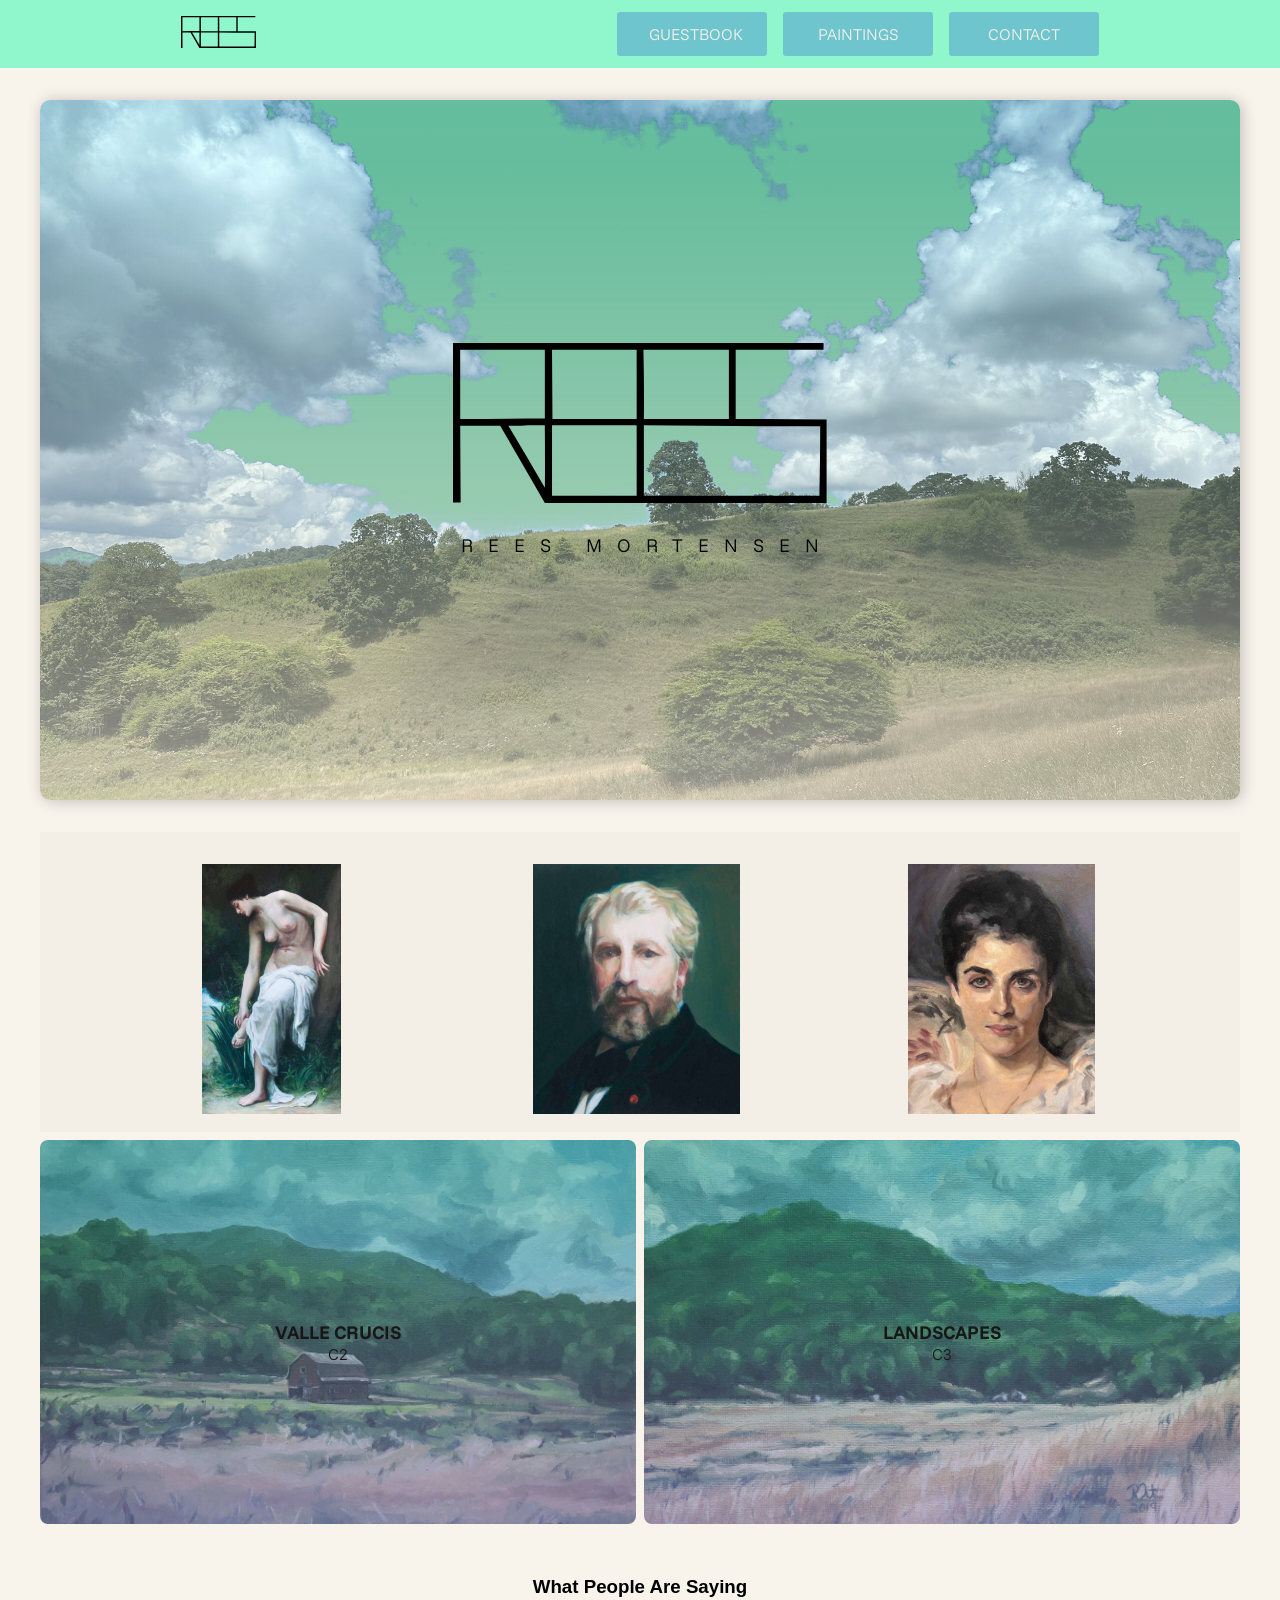
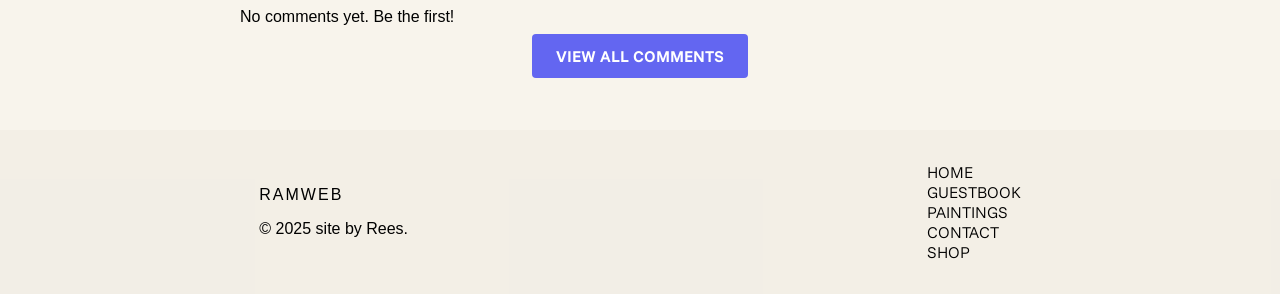
==== index.html @ e9ee2b07 "initial commit: everything" ====
<!DOCTYPE html>
<html lang="en">
  <head>
    <meta charset="UTF-8" />
    <meta http-equiv="X-UA-Compatible" content="IE=edge" />
    <meta name="viewport" content="width=device-width, initial-scale=1.0" />
    <title>Final Project</title>
    <link rel="stylesheet" href="style.css"/>
    <link rel="stylesheet" href="guestbook.css" />
    <!-- google font -->
    <link rel="preconnect" href="https://fonts.googleapis.com" />
    <link rel="preconnect" href="https://fonts.gstatic.com" crossorigin />
    <link
      href="https://fonts.googleapis.com/css2?family=Funnel+Sans:ital,wght@0,300..800;1,300..800&display=swap"
      rel="stylesheet"
    />

    <link rel="preconnect" href="https://fonts.googleapis.com" />
    <link rel="preconnect" href="https://fonts.gstatic.com" crossorigin />
    <link
      href="https://fonts.googleapis.com/css2?family=Lexend+Giga:wght@100..900&display=swap"
      rel="stylesheet"
    />
  </head>

  <body>
    <header>
      <nav class="navbar">
        <a href="#" class="icon">
          <img src="assets-rw/logo.svg" class="nav-logo" alt="my logo" />
        </a>
        <ul class="nav-menu">
          <li class="button">
            <a href="guestbook.html" class="link">guestbook</a>
          </li>
          <li class="button">
            <a href="#work" class="link">paintings</a>
          </li>
          <li class="button">
            <a href="contact.html" target="_blank" class="link">contact</a>
          </li>
        </ul>

        <div class="hamburger">
          <span class="bar"></span>
          <span class="bar"></span>
          <span class="bar"></span>
        </div>
      </nav>
    </header>
    <main>
      <div class="hero">
        <div class="hero-container">
          <img src="assets-rw/logo.svg" class="full-icon" alt="my logo" />
          <h3 class="name">rees mortensen</h3>
        </div>
      </div>
      <!-- gallery -->
      <div class="grid-container">
        <div class="c1 cont1">
          <div class="slider-container">
            <button class="prev-btn">❮</button>
            <button class="next-btn">❯</button>

            <div class="slider-window">
              <div class="slider-track">
                <img src="assets-rw/mcw1.jpg" alt="Painting 1" />
                <img src="assets-rw/mcw2.jpg" alt="Painting 2" />
                <img src="assets-rw/mcw3.jpg" alt="Painting 3" />
                <img src="assets-rw/mcw4.jpg" alt="Painting 4" />
                <img src="assets-rw/mcw5.jpg" alt="Painting 5" />
              </div>
            </div>
          </div>
        </div>
        <div class="c2 cont2" id="work">
          <a href="gallery1.html">
            <h3>Valle Crucis</h3>
            <p>c2</p>
          </a>
        </div>

        <div class="c3 cont3">
          <a href="gallery2.html">
            <h3>Landscapes</h3>
            <p>c3</p>
          </a>
        </div>
      </div>

      <section id="container">
        <h3>What People Are Saying</h3>
        <div id="home-submission-list"></div>
        <div class="center-link">
          <a href="guestbook.html" class="btn-primary">View All Comments</a>
        </div>
      </section>
    </main>
    <footer>
      <div class="footer">
        <div class="desc">
          <h4>RAMWEB</h4>
          <p>&#169; 2025 site by Rees.</p>
        </div>
        <ul>
          <li><a href="index.html">home</a></li>
          <li><a href="guestbook.html">guestbook</a></li>
          <li><a href="index.html#work">paintings</a></li>
          <li><a href="index.html#portrate">contact</a></li>
          <li><a href="index.html#portrate">shop</a></li>
        </ul>
      </div>
    </footer>
    <script src="app.js"></script>
  </body>
</html>
---- style.css ----
*{
    box-sizing: border-box;
    padding: 0;
    margin: 0;
}
body{
    font-family: 'Inter', sans-serif;
    background-color:#f7f2e8c9 ;
    padding-top: 6.25em;
}
a{
    font-family: "Funnel Sans", sans-serif;
    font-weight: 100;
    text-transform: uppercase;
    text-decoration: none;
    color: black;
}

li{
    list-style: none;
}

h2{
    font-family: "Funnel Sans", sans-serif;
    font-weight: 600;
    text-transform: uppercase;
}


/* navbar */
.nav-logo{
    height: 2em;
}

.navbar{
    display: flex;
    flex-direction: row;
    align-items: center;
    justify-content: space-around;
    position: fixed;
    top: 0;
    width: 100%;
    z-index: 100;
    /* background: rgba(4, 247, 4, 0.128); */
    background: rgba(4, 247, 158, 0.423);
    height: 4.25em;
    padding: 1em 0 1em 0;
    margin-bottom: 2em;
} 

.nav-menu{
    display: flex;
    justify-content: space-between;
    align-items: center;
    gap: 1em;
}

.nav-menu li{
   
    border-radius: 0.2em;
    /* background-color: #50bbd0; */
    background-color: #5099d086;
    /* color: black; */
   
    padding: .75em 2em;
    width: 150px;
    text-align: center;
}
.nav-menu li a{
    color: rgb(244, 238, 233);
}

.link{
    transition: .5s ease;
}
.button:hover{
    /* background-color: #10d085; */
    background-color: #5099d0dd;
    /* color:#60d085 */
}
.navbar.hidden {
    opacity: 0;
    pointer-events: none; 
    transition: opacity 0.4s ease; /* Smooth fade out */
}
/*  */

/* mobil navbar styles */
.hamburger {
    display: none;
    cursor: pointer;
}
.bar{
    display: block;
    width: 25px;
    height: 3px;
    border-radius: 5px;
    margin: 5px auto;
    transition: all 0.5s ease-in-out;
    background-color: #50bbd0;
}
/* end mobil nav */
/* hero styles */
.hero{  
    padding: 0;
    height: 700px;
    max-width: 1200px;
    border-radius: 10px;
    /* box-shadow: inset 51px 5px 51px rgba(0, 0, 0, 0.128); */
    box-shadow: 2px 1px 15px rgba(0, 0, 0, 0.223);
    width: 100%;
    margin: 0 auto;
    display:flex;
    flex-direction: column;
    justify-content: center;
    align-items: center;
    background: 
    linear-gradient(rgba(4, 239, 247, 0.128), transparent 80%), 
    linear-gradient(0deg,#f7f2e89b , transparent 90%), 
    
     url(assets-rw/moses-cone.png) no-repeat center,
     rgba(0, 128, 68, 0.539)
     ;

    background-size: cover;
    text-align: center;
}
.hero-container{
    display: flex;
    flex-direction: column;
    align-items: center;
    justify-content: center;
    gap: .6em;
   
}
.full-icon{
    height: 10em;
    width: auto;
}
.name {
    font-family: "Funnel Sans", sans-serif;
    font-weight: 100;
    text-transform: uppercase;
    letter-spacing: .8em;
    text-align: center;
    padding-left: 15px;
}
/* end hero */
/* gallery container */

.grid-container{
    display: grid;
    max-width: 1200px;
    padding: 2em 0;
    margin: 0 auto;
    height: auto;
    gap: .5em;
    grid-template-rows: 300px 2fr;
    grid-template-columns: repeat(2, 1fr);
    grid-template-areas: 
    "c1 c1"
    "c2 c3"
    ;
}
.c1{
    grid-area: c1;
    /* text-align: center; */
    /* padding: 4em 0; */
    /* background: #060604c9; */
    
    ;

}
.c2{
    max-width: 100%;
    height: 100%;
    background: 
    linear-gradient(#16a0847d, transparent 80%), linear-gradient(0deg,#8080da7c, transparent 80%),
    url(assets-rw/ncw9.jpg) no-repeat center;
    opacity: .9;
    background-size: cover;
    background-color: #10d085;
    grid-area: c2;
}
.c3{
    max-width: 100%;
    height: 100%;
    background: linear-gradient(#16a0847d, transparent 80%), linear-gradient(0deg,#8080da7c, transparent 80%),
    url(assets-rw/ncw12.jpg) no-repeat center;
    opacity: .9;
    background-size: cover;
    grid-area: c3;
}
/* -------- */
/* .cont1 img{
    height: 450px;
} */

.cont1{
    display: block;
    padding: 2em 0;
    overflow: hidden; 
    width: 100%;
    /* background: green; */
    background-color: #dbd7cf36;
}

/* This is the 'Frame' that holds the buttons and the track */
.slider-container {
    position: relative;
    max-width: 1200px;
    margin: 0 auto;
    /* overflow: hidden;  */
    padding: 0 50px;
    
}
.slider-window{
    overflow: hidden;
    width: 100%;
}
/* This is the 'Train' that actually moves */
.slider-track {
    display: flex;
    transition: transform 0.5s ease-in-out; 
    gap: 2px;
    /* padding: 20px 0; */
}

.slider-track img {
    /* (100% divided by 3) minus gap adjustment */
    flex: 0 0 33%; 
    height: 250px;
    object-fit: contain;
    border-radius: 8px;
    /* box-shadow: 0 4px 8px rgba(0,0,0,0.1); */
}
.prev-btn, .next-btn{
    position: absolute;
    top: 50%;
    transform: translateY(-50%);
    background: rgba(0, 0, 0, 0.6);
    color: white;
    border: none;
    width: 40px;
    height: 40px;
    border-radius: 50%;
    cursor: pointer;
    z-index: 10;
    display: none;
    display: flex;
    align-items: center;
    justify-content: center;
    margin: 0 10px;
    opacity: 0;
    transition: opacity .3s ease;
    pointer-events: none;
}
.slider-container:hover .prev-btn,
.slider-container:hover .next-btn {
    opacity: 1; /* Makes them visible */
    pointer-events: auto; /* Re-enables clicking */
}

.prev-btn{
    left: 0;
    
}
.next-btn{
    right: 0;
}
/* ------------------------- */
.cont2{
    display: flex;
    flex-direction: column;
    align-items: center;
    justify-content: center;
    border-radius: .5em;
    /* padding: 5em; */
}
.cont3{
    display: flex;
    flex-direction: column;
    align-items: center;
    justify-content: space-around;
    color: #10a085;
    border-radius: .5em; 
}
.cont2, .cont3{
    padding: 10em 2em;
    text-align: center;
}
/* end gallery */
/* footer */
.footer{
    display: flex;
    flex-direction: row;
    align-items: center;
    justify-content: space-around;
    margin-top: 4em;
    padding: 2em 0;
    background-color: #dbd7cf36;
}
.desc h4{
    /* background: green; */
    text-transform: uppercase;
    letter-spacing: 2px;
    font-weight: 100;
    margin-bottom: 1em;

}

/* end footer */



@media(max-width: 768px){
    .slider-track img{
        flex: 0 0 100%;
    }
    .slider-track{
        gap:0;
    }
    .slider-container{
        padding: 0 30px;
    }
    .prev-btn, .next-btn{
        opacity: 1;
        pointer-events: auto;
    }
}

@media (max-width: 900px){

    .hero{
        height: 400px;
        background-size: cover;
        text-align: center;
    }
    
    .hero img{
        height: 5em;
    }
    .name{
        display: none;
    }
            /* moble view navbar*/

            .hamburger{
                display: block;
            }
            .hamburger.active .bar:nth-child(2) {
                opacity: 0;
            }
            .hamburger.active .bar:nth-child(1) {
                transform: translateY(8px) rotate(45deg);
            }
            .hamburger.active .bar:nth-child(3) {
                transform: translateY(-8px) rotate(-45deg);
            }
            .nav-menu{
                position: fixed;
                z-index: 1;
                right: -100%;
                top: 70px;
                gap: 0;
                flex-direction: column;
                background-color: #262626;
                width: 100%;
                text-align: center;
                transition: 0.5s;
            }
            .button{
                margin: 16px 0;
            }
            .nav-menu.active{
                right: 0;
            }
            .grid-container{
                display: grid;
                max-width: 1400px;
                padding: 2em 0;
                margin: 0 auto;
                height: auto;
                gap: .5em;
                grid-template-rows: repeat(3, 1fr);
                grid-template-columns: repeat(1, 1fr);
                grid-template-areas: 
                "c1 "
                "c2 "
                "c3"
                ;
            }        

}

/* ---------------gallery styles ----------------*/

.header{
    display: flex;
    flex-direction: row;
    justify-content: center;
}
.header h1{
    
    padding: 4em;
}

.full-img{
    display: none;
}

.gallery-container{
    display: flex;
    flex-wrap: wrap;
    justify-content: center;
    width: 94%;
    padding: 10px;
    box-shadow: 0 0 3px 0 rgba(0,0,0,0.3);
    margin: 0 auto;
    max-width: 1200px;
    gap: 5px 10px;
}
.gallery-item{
    flex: 0 0 300px;
    margin-bottom: 6px;
    opacity: .80;
    max-height: 250px;
}
.gallery-item:hover{
    opacity: 1;
}

.gallery-item img{
    width: 100%;
    height: 100%;
    object-fit: cover;
}

/* lightbox */

.lightbox{
    position: fixed;
    top: 0;
    left: 0;
    width: 100%;
    height: 100%;
    background-color: rgba(0,0,0,0.6); 
     z-index: 1000;
    display:none;
    justify-content: center;
    align-items: center;
    /* overflow: auto; */
 }

 .lightbox-content{
    position: relative;
    max-width: 90%;
    max-height: 90vh;
    display: flex;
    justify-content: center;
    align-items: center;
    /* top: 50%;
    left: 50%;
    transform: translate(-50%, -50%);
    max-height: 80%; */
    /* background-color: rgba(255, 0, 0, 0.445); */
}

.lightbox-content img{
    max-width: 100%;
    max-height: 80vh;
    width: auto;
    height: auto;
    object-fit: contain;

    /* width: 100%;
    height: 100%;
    border: 5px solid white;
    object-fit: scale-down; */
}

.lightbox-prev,
.lightbox-next{
    position: absolute;
    top: 50%;
    transform: translateY(-50%);
    background-color: rgba(0,0,0,0.5);
    color: white;
    padding: 15px;
    cursor: pointer;
    z-index: 1010;
    border-radius: 5px;
    transition: background 0.3s;
    /* position: absolute;
    background-color: rgba(0,0,0,0.8);
    color: white;
    padding: 9px;
    top: 50%;
    cursor: pointer; */
}
.lightbox-prev{
    left: 40px;
    /* left: 0; */
}
.lightbox-next{
    right: 40px;
    /* right: 0; */
}

@media(max-width: 768px){
    .gallery-container{
        width: 100%;
    }
    .gallery-item{
        flex-basis: 49.80%;
        margin-bottom: 3px;
    }
    .lightbox-content{
        width: auto;
        height: 60%;
    }
    .lightbox-prev { 
        left: 10px; 
    }
    .lightbox-next { 
        right: 10px; 
    }
    .lightbox-content img { 
        max-height: 70vh; 
    }
}

/* -------- end gallery styles-------------- */

/* ------guestbook styles------------------- */

/* Guestbook Specific Styles */
#guestbook-input {
    max-width: 600px;
    margin: 50px auto;
    padding: 30px;
    background: #ffffff;
    border-radius: 8px;
    box-shadow: 0 4px 15px rgba(0,0,0,0.1);
}
#guestbook-input h2{
    margin-bottom: 10px;
    color: #333;
    font-family: "Funnel Sans", sans-serif;
    font-weight: 100;
}

.input-group{
    margin-bottom: 20px;
    display: flex;
    flex-direction: column;
}
.input-group label{
    display: block;
    margin-bottom: 10px;
    font-weight: 500;
    font-family: 'Inter', sans-serif;
    font-size: .85em;
}


.input-group input, 
.input-group textarea {
    padding: 12px;
    border: 1px solid #ccc;
    border-radius: 4px;
    font-size: 16px;
    width: 100%; 
    box-sizing: border-box; 
}


.input-group input:focus, 
.input-group textarea:focus {
    outline: none;
    border-color: #6366f1;
    box-shadow: 0 0 5px rgba(99, 102, 241, 0.3);
}

textarea {
    min-height: 120px; /* Gives them room to write a note */
    resize: vertical; /* Allows user to grow the box but not widen it */
}


#submission-list {
    display: flex;
    flex-direction: column;
    gap: 20px;
    margin-top: 20px;
}



.message-card h4 {
    margin: 0 0 10px 0;
    color: #1a202c;
}

.message-card p {
    color: #4a5568;
    line-height: 1.5;
}

.hidden {
    display: none;
}

.button-container {
    display: flex;
    gap: 15px; /* Space between buttons */
    margin-top: 10px;
}

/* Primary Button (Submit) */
.btn-primary {
    background-color: #6366f1;
    color: white;
    padding: 12px 24px;
    border: none;
    border-radius: 4px;
    cursor: pointer;
    font-weight: bold;
    transition: background 0.3s ease;
}

.btn-primary:hover {
    background-color: #4f46e5;
}

/* Danger Button (Clear) */
.btn-danger {
    background-color: #fee2e2; /* Light red background */
    color: #dc2626; /* Dark red text */
    padding: 12px 24px;
    border: 1px solid #fecaca;
    border-radius: 4px;
    cursor: pointer;
}

.btn-danger:hover {
    background-color: #fca5a5;
    color: white;
}

#guestbook-feed {
    max-width: 800px;
    margin: 40px auto;
}

.message-card {
    border-bottom: 1px solid #eee;
    padding: 20px 0;
}

/* the "Post-it Note" look for cards */
.message-card {
    background: #fff;
    border-left: 5px solid #6366f1;
    margin-bottom: 15px;
    padding: 15px 20px;
    box-shadow: 2px 2px 5px rgba(0,0,0,0.05);
}

#home-submission-list {
    max-width: 800px; /* Or whatever matches your paintings slider width */
    margin: 0 auto;
    display: flex;
    flex-direction: column;
    gap: 15px;
}
#container h3{
    margin-bottom: 10px;
}
.center-link, h3 {
    text-align: center;
    margin-top: 20px;
}

/* -----end guestbook styles--------- */

/* ------contact page styles------------- */

/* form contact page */
.form-outer-container{
    display: flex;
    justify-content: center;
    align-items: center;
    max-width: 80%;
    margin: auto;
    padding: 2em;

}
.form-container{
    padding: 5.5em;
    border-radius: 10px;
    box-shadow: 0 10px 25px rgba(0,0,0,0.1);
    max-width: 800px;
    width: 100%;
    background-color: #ffffff;
    display: flex;
    flex-direction: column;
    align-items: center;
}

.form-title{
    text-align: center;
    margin-bottom: 2em;
}

.form-group{
    margin-bottom: 1em;
}
.form-group-last{
    margin-bottom: 1.5em;
}
.form-label{
    display: block;
    margin-bottom: .5em;
    font-weight: 500;
    font-family: 'Inter', sans-serif;
    font-size: .85em;
}
.form-input{
    width: 100%;
    padding: 10px 15px;
    margin: 8px 0;
    border: 2px solid #cbd5e0;
    border-radius: 10px;
    font-size: 1em;
    transition: border-color .5s, box-shadow .5s;
    outline: none;
}
.form-input:focus{
    border-color: #6366f1;
    box-shadow: 0 0 0 3px rgba(99,102,241,.2)
}
.textarea.form-input{
    resize: vertical;
    min-height: 120px;
}
.button-container{
    display: flex;
    gap: 10px;
    align-items: center;
}
button{
    box-shadow: 2px 2px 5px rgba(0,0,0,0.1);
}
button:hover{
    scale: 1.01;
}
.submit-button{
    border: none;
    border-radius: 0.2em;
    background-color: #50bbd0;
    color: black;
    padding: .75em 2em;
    width: 150px;
    text-align: center;
}
.clear-button{
    border: none;
    border-radius: 0.2em;
    background-color: #d05d50;
    color: white;
    padding: .75em 2em;
    width: 150px;
    text-align: center;
}
.hidden{
    display: none;
}
.message-box {
    margin-top: 20px;
    padding: 10px;
    border-radius: 5px;
    text-align: left;
    font-weight: bold;
    min-height: 20px; /* Keeps the form from 'jumping' when text appears */
}

#statusMessage ul {
    list-style-type: square; 
    padding: 0;
    margin: 10px 0;
}

#statusMessage li {
    font-size: 0.9em;
    margin-top: 5px;
}

.message-card {
    background: #f9f9f9;
    border-left: 5px solid #6366f1; /* Matches your purple focus color! */
    padding: 15px;
    margin-bottom: 15px;
    border-radius: 5px;
    box-shadow: 2px 2px 5px rgba(0,0,0,0.1);
}

.message-card h4 {
    margin-top: 0;
    color: #2d3748;
}


/* end of form contact page */

/* --------end contact styles ---------- */
---- guestbook.css ----
/* Guestbook Specific Styles */
#guestbook-input {
    max-width: 600px;
    margin: 50px auto;
    padding: 30px;
    background: #ffffff;
    border-radius: 8px;
    box-shadow: 0 4px 15px rgba(0,0,0,0.1);
}
#guestbook-input h2{
    margin-bottom: 10px;
    color: #333;
    font-family: "Funnel Sans", sans-serif;
    font-weight: 100;
}

.input-group{
    margin-bottom: 20px;
    display: flex;
    flex-direction: column;
}
.input-group label{
    display: block;
    margin-bottom: 10px;
    font-weight: 500;
    font-family: 'Inter', sans-serif;
    font-size: .85em;
}


.input-group input, 
.input-group textarea {
    padding: 12px;
    border: 1px solid #ccc;
    border-radius: 4px;
    font-size: 16px;
    width: 100%; 
    box-sizing: border-box; 
}


.input-group input:focus, 
.input-group textarea:focus {
    outline: none;
    border-color: #6366f1;
    box-shadow: 0 0 5px rgba(99, 102, 241, 0.3);
}

textarea {
    min-height: 120px; /* Gives them room to write a note */
    resize: vertical; /* Allows user to grow the box but not widen it */
}


#submission-list {
    display: flex;
    flex-direction: column;
    gap: 20px;
    margin-top: 20px;
}



.message-card h4 {
    margin: 0 0 10px 0;
    color: #1a202c;
}

.message-card p {
    color: #4a5568;
    line-height: 1.5;
}

.hidden {
    display: none;
}

.button-container {
    display: flex;
    gap: 15px; /* Space between buttons */
    margin-top: 10px;
}

/* Primary Button (Submit) */
.btn-primary {
    background-color: #6366f1;
    color: white;
    padding: 12px 24px;
    border: none;
    border-radius: 4px;
    cursor: pointer;
    font-weight: bold;
    transition: background 0.3s ease;
}

.btn-primary:hover {
    background-color: #4f46e5;
}

/* Danger Button (Clear) */
.btn-danger {
    background-color: #fee2e2; /* Light red background */
    color: #dc2626; /* Dark red text */
    padding: 12px 24px;
    border: 1px solid #fecaca;
    border-radius: 4px;
    cursor: pointer;
}

.btn-danger:hover {
    background-color: #fca5a5;
    color: white;
}

#guestbook-feed {
    max-width: 800px;
    margin: 40px auto;
}

.message-card {
    border-bottom: 1px solid #eee;
    padding: 20px 0;
}

/* the "Post-it Note" look for cards */
.message-card {
    background: #fff;
    border-left: 5px solid #6366f1;
    margin-bottom: 15px;
    padding: 15px 20px;
    box-shadow: 2px 2px 5px rgba(0,0,0,0.05);
}

#home-submission-list {
    max-width: 800px; /* Or whatever matches your paintings slider width */
    margin: 0 auto;
    display: flex;
    flex-direction: column;
    gap: 15px;
}
#container h3{
    margin-bottom: 10px;
}
.center-link, h3 {
    text-align: center;
    margin-top: 20px;
}
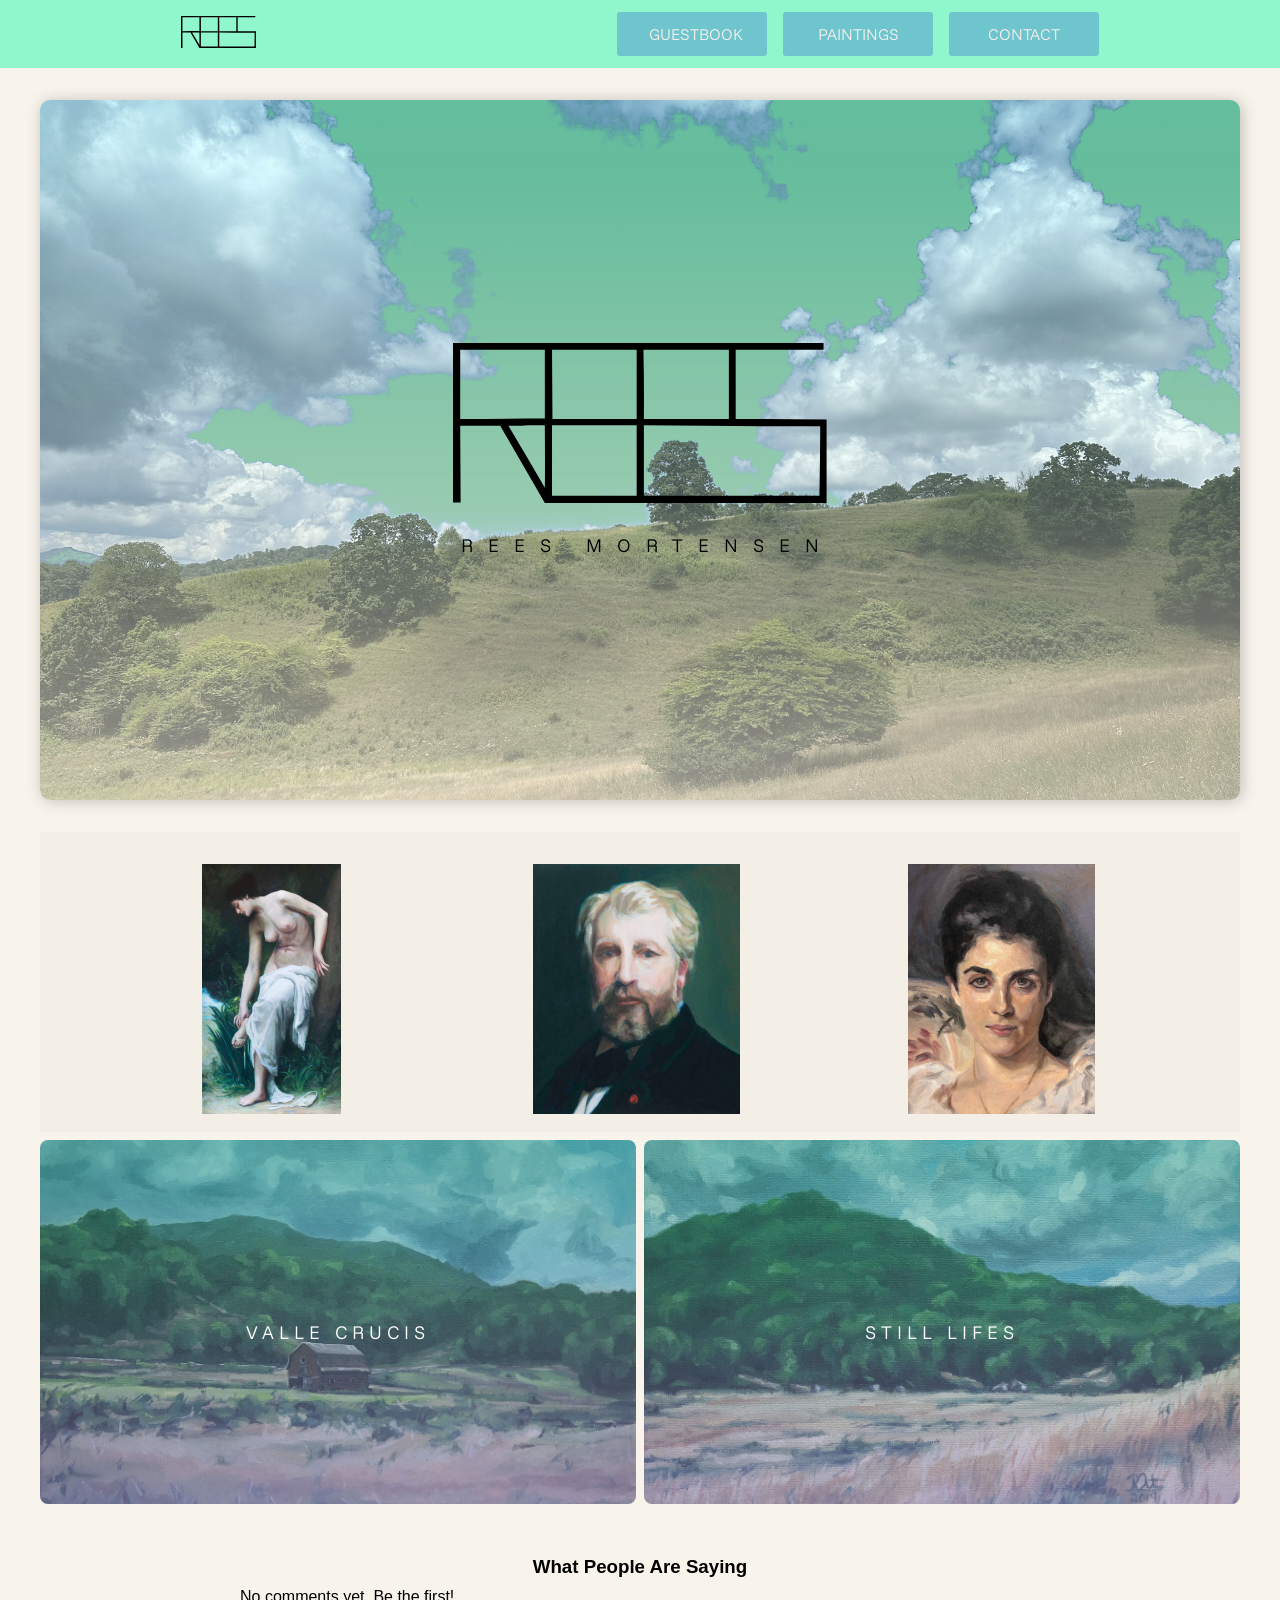
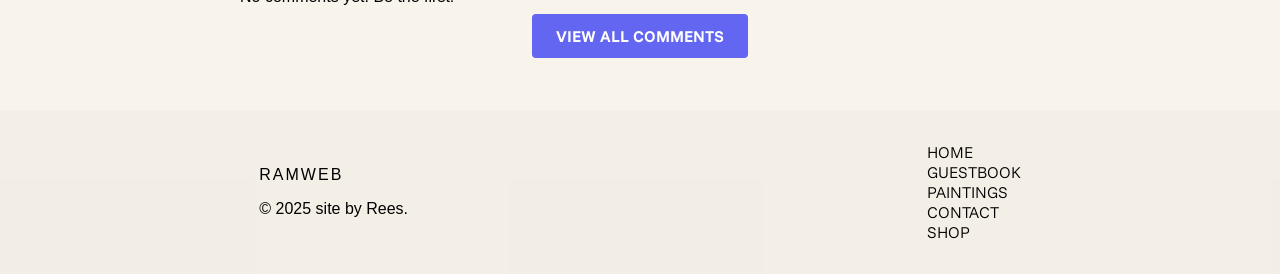
==== commit 12406247: "update gallery heading styled gallery headings" ====
--- a/index.html
+++ b/index.html
@@ -6,7 +6,7 @@
     <meta name="viewport" content="width=device-width, initial-scale=1.0" />
     <title>Final Project</title>
     <link rel="stylesheet" href="style.css"/>
-    <link rel="stylesheet" href="guestbook.css" />
+    <link rel="stylesheet" href="guestbook/guestbook.css" />
     <!-- google font -->
     <link rel="preconnect" href="https://fonts.googleapis.com" />
     <link rel="preconnect" href="https://fonts.gstatic.com" crossorigin />
@@ -31,13 +31,13 @@
         </a>
         <ul class="nav-menu">
           <li class="button">
-            <a href="guestbook.html" class="link">guestbook</a>
+            <a href="guestbook/guestbook.html" class="link">guestbook</a>
           </li>
           <li class="button">
             <a href="#work" class="link">paintings</a>
           </li>
           <li class="button">
-            <a href="contact.html" target="_blank" class="link">contact</a>
+            <a href="contact/contact.html" target="_blank" class="link">contact</a>
           </li>
         </ul>
 
@@ -73,17 +73,17 @@
             </div>
           </div>
         </div>
-        <div class="c2 cont2" id="work">
-          <a href="gallery1.html">
+        <div class="c2 cont2 heading" id="work">
+          <a href="gallery/gallery1.html">
             <h3>Valle Crucis</h3>
-            <p>c2</p>
+            
           </a>
         </div>
 
-        <div class="c3 cont3">
-          <a href="gallery2.html">
-            <h3>Landscapes</h3>
-            <p>c3</p>
+        <div class="c3 cont3 heading">
+          <a href="gallery/gallery2.html">
+            <h3>still lifes</h3>
+            
           </a>
         </div>
       </div>
@@ -92,7 +92,7 @@
         <h3>What People Are Saying</h3>
         <div id="home-submission-list"></div>
         <div class="center-link">
-          <a href="guestbook.html" class="btn-primary">View All Comments</a>
+          <a href="guestbook/guestbook.html" class="btn-primary">View All Comments</a>
         </div>
       </section>
     </main>
@@ -103,11 +103,11 @@
           <p>&#169; 2025 site by Rees.</p>
         </div>
         <ul>
-          <li><a href="index.html">home</a></li>
-          <li><a href="guestbook.html">guestbook</a></li>
+          <li><a href="#">home</a></li>
+          <li><a href="guestbook/guestbook.html">guestbook</a></li>
           <li><a href="index.html#work">paintings</a></li>
-          <li><a href="index.html#portrate">contact</a></li>
-          <li><a href="index.html#portrate">shop</a></li>
+          <li><a href="contact/contact.html">contact</a></li>
+          <li><a href="#">shop</a></li>
         </ul>
       </div>
     </footer>
--- a/style.css
+++ b/style.css
@@ -288,6 +288,17 @@
 .cont2, .cont3{
     padding: 10em 2em;
     text-align: center;
+}
+.heading h3{
+    color: white;
+    font-weight: 100;
+    letter-spacing: 5px;
+     transition: color 0.4s ease, transform 0.4s ease;
+}
+
+.heading h3:hover{
+   color: #cdf9f9;
+   transform: scale(1.2);
 }
 /* end gallery */
 /* footer */
@@ -393,424 +404,3 @@
 
 }
 
-/* ---------------gallery styles ----------------*/
-
-.header{
-    display: flex;
-    flex-direction: row;
-    justify-content: center;
-}
-.header h1{
-    
-    padding: 4em;
-}
-
-.full-img{
-    display: none;
-}
-
-.gallery-container{
-    display: flex;
-    flex-wrap: wrap;
-    justify-content: center;
-    width: 94%;
-    padding: 10px;
-    box-shadow: 0 0 3px 0 rgba(0,0,0,0.3);
-    margin: 0 auto;
-    max-width: 1200px;
-    gap: 5px 10px;
-}
-.gallery-item{
-    flex: 0 0 300px;
-    margin-bottom: 6px;
-    opacity: .80;
-    max-height: 250px;
-}
-.gallery-item:hover{
-    opacity: 1;
-}
-
-.gallery-item img{
-    width: 100%;
-    height: 100%;
-    object-fit: cover;
-}
-
-/* lightbox */
-
-.lightbox{
-    position: fixed;
-    top: 0;
-    left: 0;
-    width: 100%;
-    height: 100%;
-    background-color: rgba(0,0,0,0.6); 
-     z-index: 1000;
-    display:none;
-    justify-content: center;
-    align-items: center;
-    /* overflow: auto; */
- }
-
- .lightbox-content{
-    position: relative;
-    max-width: 90%;
-    max-height: 90vh;
-    display: flex;
-    justify-content: center;
-    align-items: center;
-    /* top: 50%;
-    left: 50%;
-    transform: translate(-50%, -50%);
-    max-height: 80%; */
-    /* background-color: rgba(255, 0, 0, 0.445); */
-}
-
-.lightbox-content img{
-    max-width: 100%;
-    max-height: 80vh;
-    width: auto;
-    height: auto;
-    object-fit: contain;
-
-    /* width: 100%;
-    height: 100%;
-    border: 5px solid white;
-    object-fit: scale-down; */
-}
-
-.lightbox-prev,
-.lightbox-next{
-    position: absolute;
-    top: 50%;
-    transform: translateY(-50%);
-    background-color: rgba(0,0,0,0.5);
-    color: white;
-    padding: 15px;
-    cursor: pointer;
-    z-index: 1010;
-    border-radius: 5px;
-    transition: background 0.3s;
-    /* position: absolute;
-    background-color: rgba(0,0,0,0.8);
-    color: white;
-    padding: 9px;
-    top: 50%;
-    cursor: pointer; */
-}
-.lightbox-prev{
-    left: 40px;
-    /* left: 0; */
-}
-.lightbox-next{
-    right: 40px;
-    /* right: 0; */
-}
-
-@media(max-width: 768px){
-    .gallery-container{
-        width: 100%;
-    }
-    .gallery-item{
-        flex-basis: 49.80%;
-        margin-bottom: 3px;
-    }
-    .lightbox-content{
-        width: auto;
-        height: 60%;
-    }
-    .lightbox-prev { 
-        left: 10px; 
-    }
-    .lightbox-next { 
-        right: 10px; 
-    }
-    .lightbox-content img { 
-        max-height: 70vh; 
-    }
-}
-
-/* -------- end gallery styles-------------- */
-
-/* ------guestbook styles------------------- */
-
-/* Guestbook Specific Styles */
-#guestbook-input {
-    max-width: 600px;
-    margin: 50px auto;
-    padding: 30px;
-    background: #ffffff;
-    border-radius: 8px;
-    box-shadow: 0 4px 15px rgba(0,0,0,0.1);
-}
-#guestbook-input h2{
-    margin-bottom: 10px;
-    color: #333;
-    font-family: "Funnel Sans", sans-serif;
-    font-weight: 100;
-}
-
-.input-group{
-    margin-bottom: 20px;
-    display: flex;
-    flex-direction: column;
-}
-.input-group label{
-    display: block;
-    margin-bottom: 10px;
-    font-weight: 500;
-    font-family: 'Inter', sans-serif;
-    font-size: .85em;
-}
-
-
-.input-group input, 
-.input-group textarea {
-    padding: 12px;
-    border: 1px solid #ccc;
-    border-radius: 4px;
-    font-size: 16px;
-    width: 100%; 
-    box-sizing: border-box; 
-}
-
-
-.input-group input:focus, 
-.input-group textarea:focus {
-    outline: none;
-    border-color: #6366f1;
-    box-shadow: 0 0 5px rgba(99, 102, 241, 0.3);
-}
-
-textarea {
-    min-height: 120px; /* Gives them room to write a note */
-    resize: vertical; /* Allows user to grow the box but not widen it */
-}
-
-
-#submission-list {
-    display: flex;
-    flex-direction: column;
-    gap: 20px;
-    margin-top: 20px;
-}
-
-
-
-.message-card h4 {
-    margin: 0 0 10px 0;
-    color: #1a202c;
-}
-
-.message-card p {
-    color: #4a5568;
-    line-height: 1.5;
-}
-
-.hidden {
-    display: none;
-}
-
-.button-container {
-    display: flex;
-    gap: 15px; /* Space between buttons */
-    margin-top: 10px;
-}
-
-/* Primary Button (Submit) */
-.btn-primary {
-    background-color: #6366f1;
-    color: white;
-    padding: 12px 24px;
-    border: none;
-    border-radius: 4px;
-    cursor: pointer;
-    font-weight: bold;
-    transition: background 0.3s ease;
-}
-
-.btn-primary:hover {
-    background-color: #4f46e5;
-}
-
-/* Danger Button (Clear) */
-.btn-danger {
-    background-color: #fee2e2; /* Light red background */
-    color: #dc2626; /* Dark red text */
-    padding: 12px 24px;
-    border: 1px solid #fecaca;
-    border-radius: 4px;
-    cursor: pointer;
-}
-
-.btn-danger:hover {
-    background-color: #fca5a5;
-    color: white;
-}
-
-#guestbook-feed {
-    max-width: 800px;
-    margin: 40px auto;
-}
-
-.message-card {
-    border-bottom: 1px solid #eee;
-    padding: 20px 0;
-}
-
-/* the "Post-it Note" look for cards */
-.message-card {
-    background: #fff;
-    border-left: 5px solid #6366f1;
-    margin-bottom: 15px;
-    padding: 15px 20px;
-    box-shadow: 2px 2px 5px rgba(0,0,0,0.05);
-}
-
-#home-submission-list {
-    max-width: 800px; /* Or whatever matches your paintings slider width */
-    margin: 0 auto;
-    display: flex;
-    flex-direction: column;
-    gap: 15px;
-}
-#container h3{
-    margin-bottom: 10px;
-}
-.center-link, h3 {
-    text-align: center;
-    margin-top: 20px;
-}
-
-/* -----end guestbook styles--------- */
-
-/* ------contact page styles------------- */
-
-/* form contact page */
-.form-outer-container{
-    display: flex;
-    justify-content: center;
-    align-items: center;
-    max-width: 80%;
-    margin: auto;
-    padding: 2em;
-
-}
-.form-container{
-    padding: 5.5em;
-    border-radius: 10px;
-    box-shadow: 0 10px 25px rgba(0,0,0,0.1);
-    max-width: 800px;
-    width: 100%;
-    background-color: #ffffff;
-    display: flex;
-    flex-direction: column;
-    align-items: center;
-}
-
-.form-title{
-    text-align: center;
-    margin-bottom: 2em;
-}
-
-.form-group{
-    margin-bottom: 1em;
-}
-.form-group-last{
-    margin-bottom: 1.5em;
-}
-.form-label{
-    display: block;
-    margin-bottom: .5em;
-    font-weight: 500;
-    font-family: 'Inter', sans-serif;
-    font-size: .85em;
-}
-.form-input{
-    width: 100%;
-    padding: 10px 15px;
-    margin: 8px 0;
-    border: 2px solid #cbd5e0;
-    border-radius: 10px;
-    font-size: 1em;
-    transition: border-color .5s, box-shadow .5s;
-    outline: none;
-}
-.form-input:focus{
-    border-color: #6366f1;
-    box-shadow: 0 0 0 3px rgba(99,102,241,.2)
-}
-.textarea.form-input{
-    resize: vertical;
-    min-height: 120px;
-}
-.button-container{
-    display: flex;
-    gap: 10px;
-    align-items: center;
-}
-button{
-    box-shadow: 2px 2px 5px rgba(0,0,0,0.1);
-}
-button:hover{
-    scale: 1.01;
-}
-.submit-button{
-    border: none;
-    border-radius: 0.2em;
-    background-color: #50bbd0;
-    color: black;
-    padding: .75em 2em;
-    width: 150px;
-    text-align: center;
-}
-.clear-button{
-    border: none;
-    border-radius: 0.2em;
-    background-color: #d05d50;
-    color: white;
-    padding: .75em 2em;
-    width: 150px;
-    text-align: center;
-}
-.hidden{
-    display: none;
-}
-.message-box {
-    margin-top: 20px;
-    padding: 10px;
-    border-radius: 5px;
-    text-align: left;
-    font-weight: bold;
-    min-height: 20px; /* Keeps the form from 'jumping' when text appears */
-}
-
-#statusMessage ul {
-    list-style-type: square; 
-    padding: 0;
-    margin: 10px 0;
-}
-
-#statusMessage li {
-    font-size: 0.9em;
-    margin-top: 5px;
-}
-
-.message-card {
-    background: #f9f9f9;
-    border-left: 5px solid #6366f1; /* Matches your purple focus color! */
-    padding: 15px;
-    margin-bottom: 15px;
-    border-radius: 5px;
-    box-shadow: 2px 2px 5px rgba(0,0,0,0.1);
-}
-
-.message-card h4 {
-    margin-top: 0;
-    color: #2d3748;
-}
-
-
-/* end of form contact page */
-
-/* --------end contact styles ---------- */
--- a/guestbook/guestbook.css
+++ b/guestbook/guestbook.css
@@ -0,0 +1,147 @@
+/* Guestbook Specific Styles */
+#guestbook-input {
+    max-width: 600px;
+    margin: 50px auto;
+    padding: 30px;
+    background: #ffffff;
+    border-radius: 8px;
+    box-shadow: 0 4px 15px rgba(0,0,0,0.1);
+}
+#guestbook-input h2{
+    margin-bottom: 10px;
+    color: #333;
+    font-family: "Funnel Sans", sans-serif;
+    font-weight: 100;
+}
+
+.input-group{
+    margin-bottom: 20px;
+    display: flex;
+    flex-direction: column;
+}
+.input-group label{
+    display: block;
+    margin-bottom: 10px;
+    font-weight: 500;
+    font-family: 'Inter', sans-serif;
+    font-size: .85em;
+}
+
+
+.input-group input, 
+.input-group textarea {
+    padding: 12px;
+    border: 1px solid #ccc;
+    border-radius: 4px;
+    font-size: 16px;
+    width: 100%; 
+    box-sizing: border-box; 
+}
+
+
+.input-group input:focus, 
+.input-group textarea:focus {
+    outline: none;
+    border-color: #6366f1;
+    box-shadow: 0 0 5px rgba(99, 102, 241, 0.3);
+}
+
+textarea {
+    min-height: 120px; /* Gives room to write a note */
+    resize: vertical; /* Allows user to grow the box but not widen it */
+}
+
+
+#submission-list {
+    display: flex;
+    flex-direction: column;
+    gap: 20px;
+    margin-top: 20px;
+}
+
+
+
+.message-card h4 {
+    margin: 0 0 10px 0;
+    color: #1a202c;
+}
+
+.message-card p {
+    color: #4a5568;
+    line-height: 1.5;
+}
+
+.hidden {
+    display: none;
+}
+
+.button-container {
+    display: flex;
+    gap: 15px; /* Space between buttons */
+    margin-top: 10px;
+}
+
+/* Primary Button (Submit) */
+.btn-primary {
+    background-color: #6366f1;
+    color: white;
+    padding: 12px 24px;
+    border: none;
+    border-radius: 4px;
+    cursor: pointer;
+    font-weight: bold;
+    transition: background 0.3s ease;
+}
+
+.btn-primary:hover {
+    background-color: #4f46e5;
+}
+
+/* Danger Button (Clear) */
+.btn-danger {
+    background-color: #fee2e2; /* Light red background */
+    color: #dc2626; /* Dark red text */
+    padding: 12px 24px;
+    border: 1px solid #fecaca;
+    border-radius: 4px;
+    cursor: pointer;
+}
+
+.btn-danger:hover {
+    background-color: #fca5a5;
+    color: white;
+}
+
+#guestbook-feed {
+    max-width: 800px;
+    margin: 40px auto;
+}
+
+.message-card {
+    border-bottom: 1px solid #eee;
+    padding: 20px 0;
+}
+
+/* the "Post-it Note" look for cards */
+.message-card {
+    background: #fff;
+    border-left: 5px solid #6366f1;
+    margin-bottom: 15px;
+    padding: 15px 20px;
+    box-shadow: 2px 2px 5px rgba(0,0,0,0.05);
+}
+
+#home-submission-list {
+    max-width: 800px; /* Or whatever matches your paintings slider width */
+    margin: 0 auto;
+    display: flex;
+    flex-direction: column;
+    gap: 15px;
+}
+#container h3{
+    margin-bottom: 10px;
+}
+.center-link, h3 {
+    text-align: center;
+    margin-top: 20px;
+}
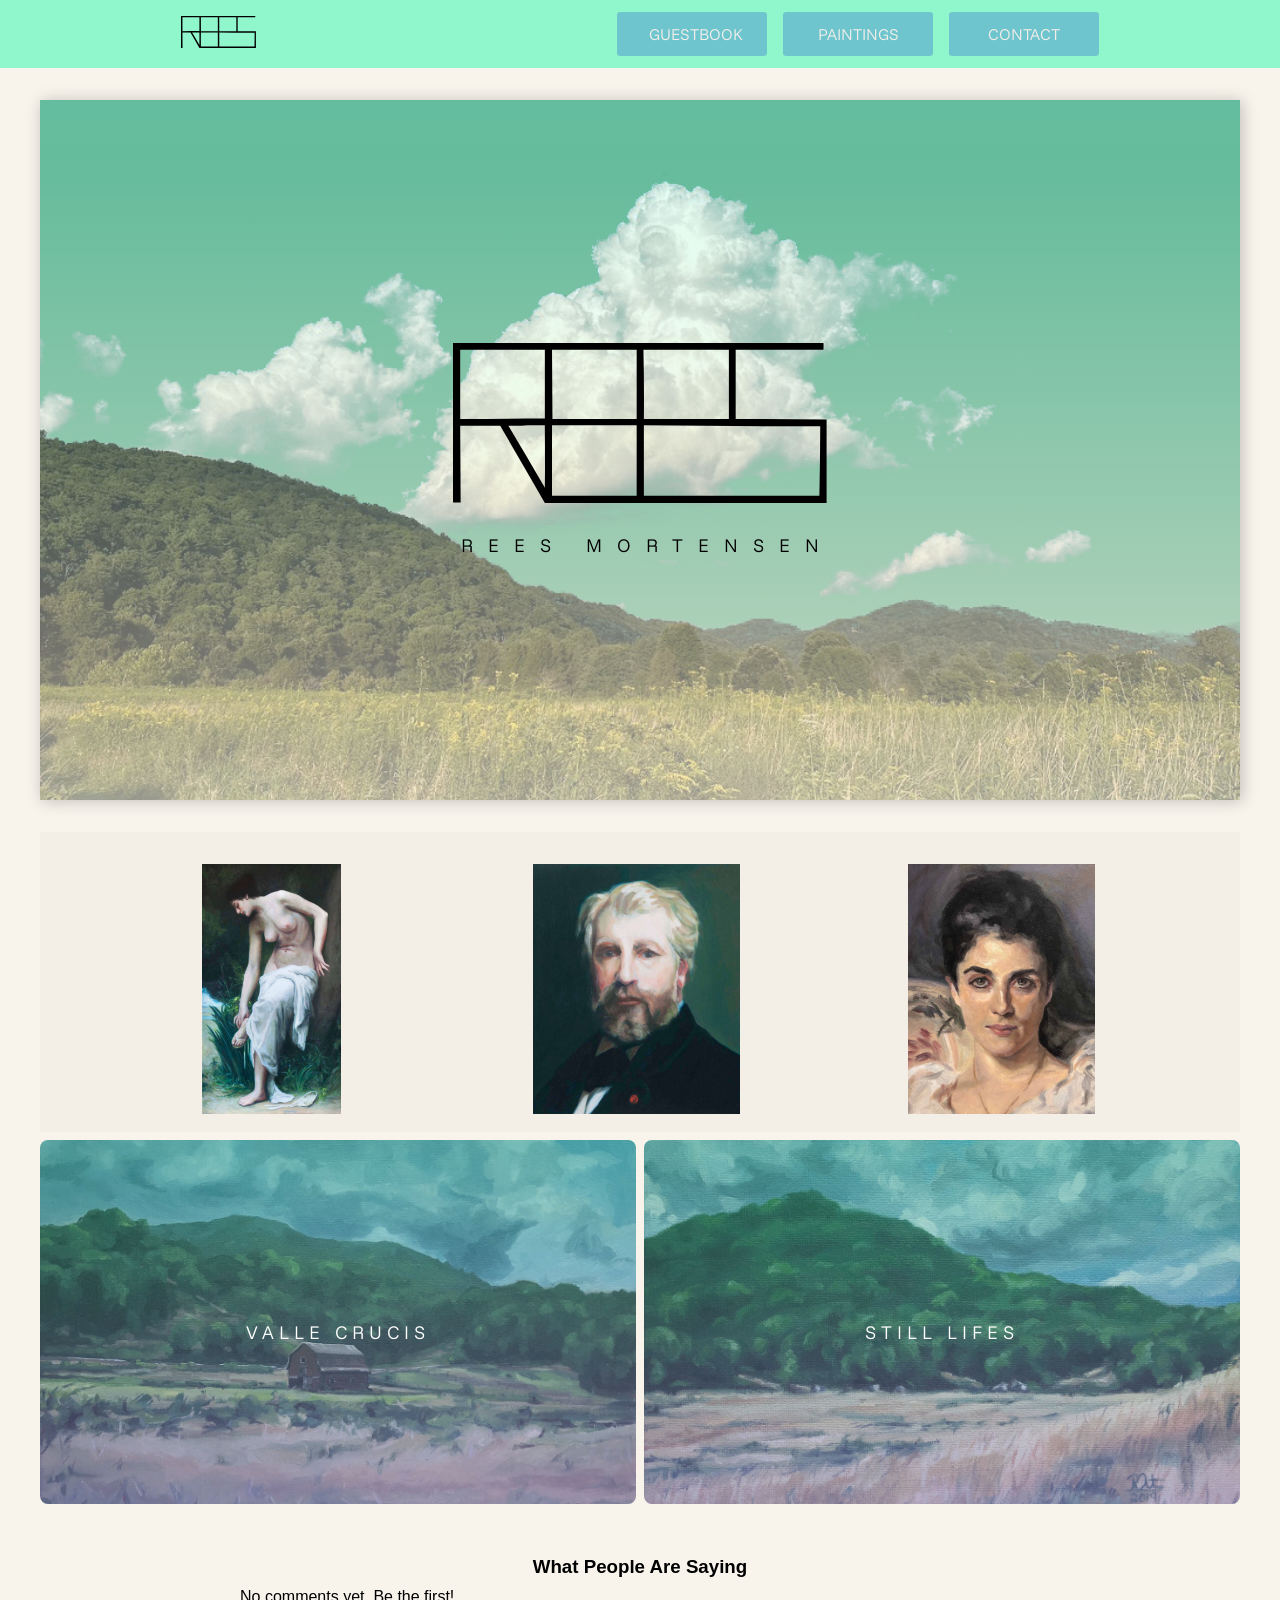
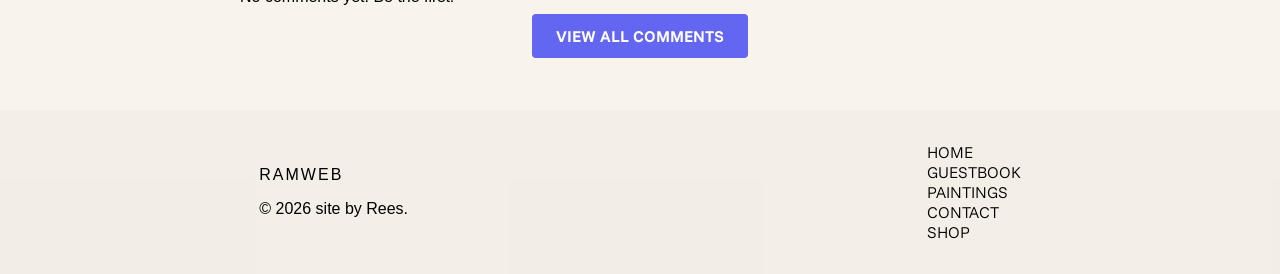
==== commit 54978c0a: "change date fixed date to 2026" ====
--- a/index.html
+++ b/index.html
@@ -100,7 +100,7 @@
       <div class="footer">
         <div class="desc">
           <h4>RAMWEB</h4>
-          <p>&#169; 2025 site by Rees.</p>
+          <p>&#169; 2026 site by Rees.</p>
         </div>
         <ul>
           <li><a href="#">home</a></li>
--- a/style.css
+++ b/style.css
@@ -105,7 +105,7 @@
     padding: 0;
     height: 700px;
     max-width: 1200px;
-    border-radius: 10px;
+    /* border-radius: 10px; */
     /* box-shadow: inset 51px 5px 51px rgba(0, 0, 0, 0.128); */
     box-shadow: 2px 1px 15px rgba(0, 0, 0, 0.223);
     width: 100%;
@@ -117,11 +117,8 @@
     background: 
     linear-gradient(rgba(4, 239, 247, 0.128), transparent 80%), 
     linear-gradient(0deg,#f7f2e89b , transparent 90%), 
-    
-     url(assets-rw/moses-cone.png) no-repeat center,
-     rgba(0, 128, 68, 0.539)
-     ;
-
+    url(assets-rw/vcp.png) no-repeat center,
+    rgba(0, 128, 68, 0.539);
     background-size: cover;
     text-align: center;
 }
@@ -131,7 +128,6 @@
     align-items: center;
     justify-content: center;
     gap: .6em;
-   
 }
 .full-icon{
     height: 10em;
@@ -201,7 +197,6 @@
     padding: 2em 0;
     overflow: hidden; 
     width: 100%;
-    /* background: green; */
     background-color: #dbd7cf36;
 }
 
@@ -301,6 +296,13 @@
    transform: scale(1.2);
 }
 /* end gallery */
+
+/* comments */
+
+#container h3{
+    margin-bottom: ;
+}
+
 /* footer */
 .footer{
     display: flex;
--- a/guestbook/guestbook.css
+++ b/guestbook/guestbook.css
@@ -126,6 +126,7 @@
 .message-card {
     background: #fff;
     border-left: 5px solid #6366f1;
+    border-radius: 5px;
     margin-bottom: 15px;
     padding: 15px 20px;
     box-shadow: 2px 2px 5px rgba(0,0,0,0.05);
